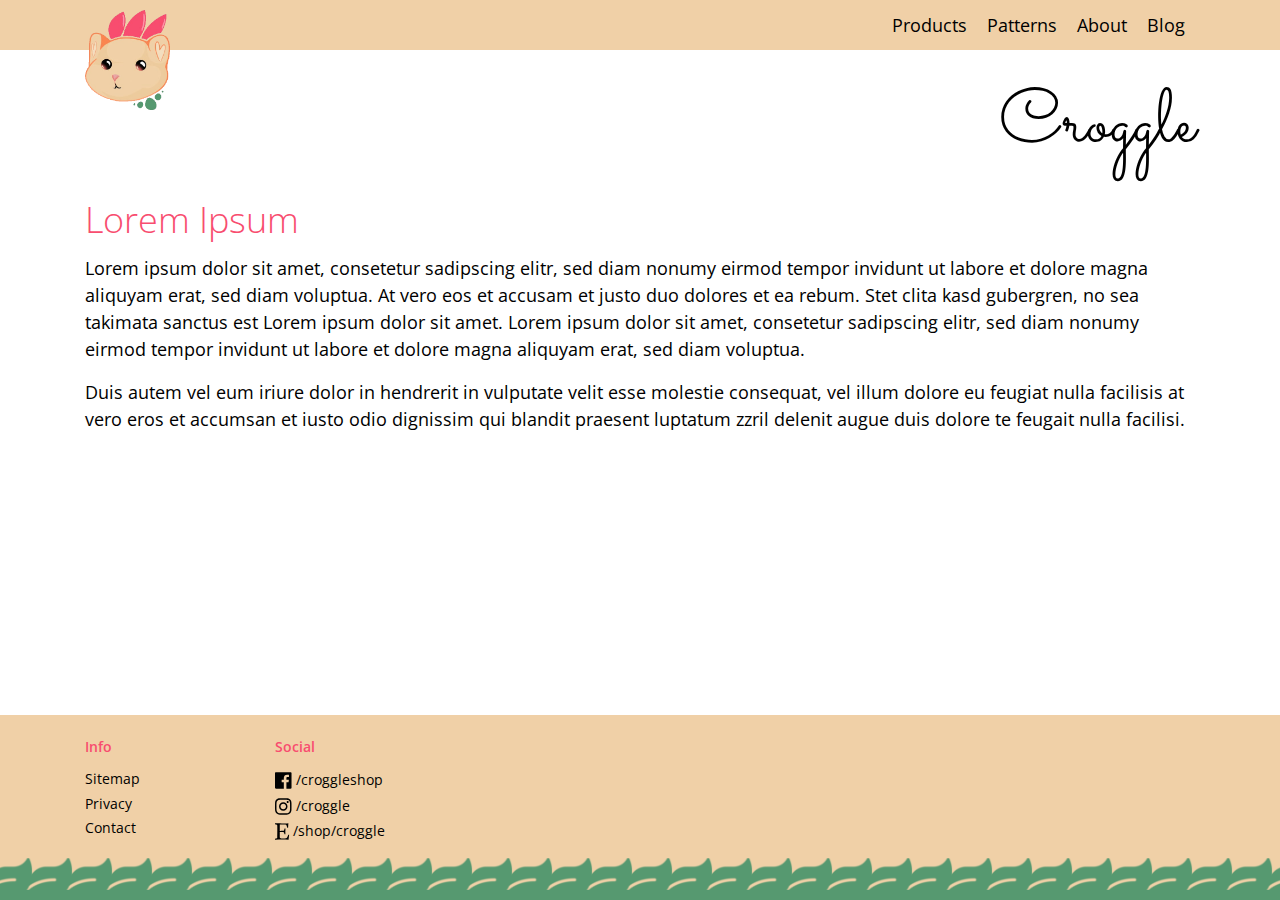
==== croggle/index.html @ 1fd6a3bf "add croggle to pages" ====
<!DOCTYPE html>
<html lang="en">
	<head>
		<meta charset="utf-8" />
		<meta name="viewport" content="width=device-width, initial-scale=1.0">
		<title>Croggle</title>
		<link href="https://fonts.googleapis.com/css?family=Open+Sans|Sacramento" rel="stylesheet">
		<link rel="stylesheet" href="css/app.css" />
		<script src="js/app.js"></script>
	</head>
	<body>
		
	<header><div class="bar">
	<div class="container nav-wrapper">
		<nav>
			
			<input type="checkbox" id="menu-trigger" class="menu-trigger" />
			<a href="/index.html">
				<img class="logo" src="img/logo-small.png" alt="Croggle" />
			</a>
			<label for="menu-trigger">
				<span>
					<i class="fas fa-bars"></i>
				</span>
			</label>
			<ul class="menu"><li ><a href="products.html"><span>Products</span></a></li><li ><a href="patterns.html"><span>Patterns</span></a></li><li ><a href="about.html"><span>About</span></a></li><li ><a href="blog.html"><span>Blog</span></a></li></ul>
		</nav>
	</div>
</div>
</header>
	</header>
	<main class="container">
		<div class="page-header">
			<h1>Croggle</h1>
		</div>
		
	<h2>Lorem Ipsum</h2>
	<p>
		Lorem ipsum dolor sit amet, consetetur sadipscing elitr, sed diam nonumy eirmod tempor invidunt ut labore et dolore magna aliquyam erat, sed diam voluptua. At vero eos et accusam et justo duo dolores et ea rebum. Stet clita kasd gubergren, no sea takimata sanctus est Lorem ipsum dolor sit amet. Lorem ipsum dolor sit amet, consetetur sadipscing elitr, sed diam nonumy eirmod tempor invidunt ut labore et dolore magna aliquyam erat, sed diam voluptua.
	</p>
	<p>
		Duis autem vel eum iriure dolor in hendrerit in vulputate velit esse molestie consequat, vel illum dolore eu feugiat nulla facilisis at vero eros et accumsan et iusto odio dignissim qui blandit praesent luptatum zzril delenit augue duis dolore te feugait nulla facilisi.
	</p>

	</main>
	<footer><div class="bar">
	<div class="container">
		<div class="row">
			<div class="col col-xs-6 col-sm-3 col-lg-2">
				<ul>
					<li><h4>Info</h4></li>
					<li><a href="#">Sitemap</a></li>
					<li><a href="#">Privacy</a></li>
					<li><a href="#">Contact</a></li>
				</ul>
			</div>
			<div class="col col-xs-6 col-sm-3 col-lg-2">
				<ul>
					<li><h4>Social</h4></li>
					<li>
						<a href="https://www.facebook.com/croggleshop/" target="_blank">
							<i class="fab fa-facebook icon"></i> <span>/croggleshop</span>
						</a>
					</li>
					<li>
						<a href="https://www.instagram.com/croggle/" target="_blank">
							<i class="fab fa-instagram icon"></i> <span>/croggle</span>
						</a>
					</li>
					<li>
						<a href="https://www.etsy.com/shop/croggle" target="_blank">
							<i class="fab fa-etsy icon"></i> <span>/shop/croggle</span>
						</a>
					</li>
				</ul>
			</div>
		</div>
	</div>
</div>
</footer>

	</body>
</html>
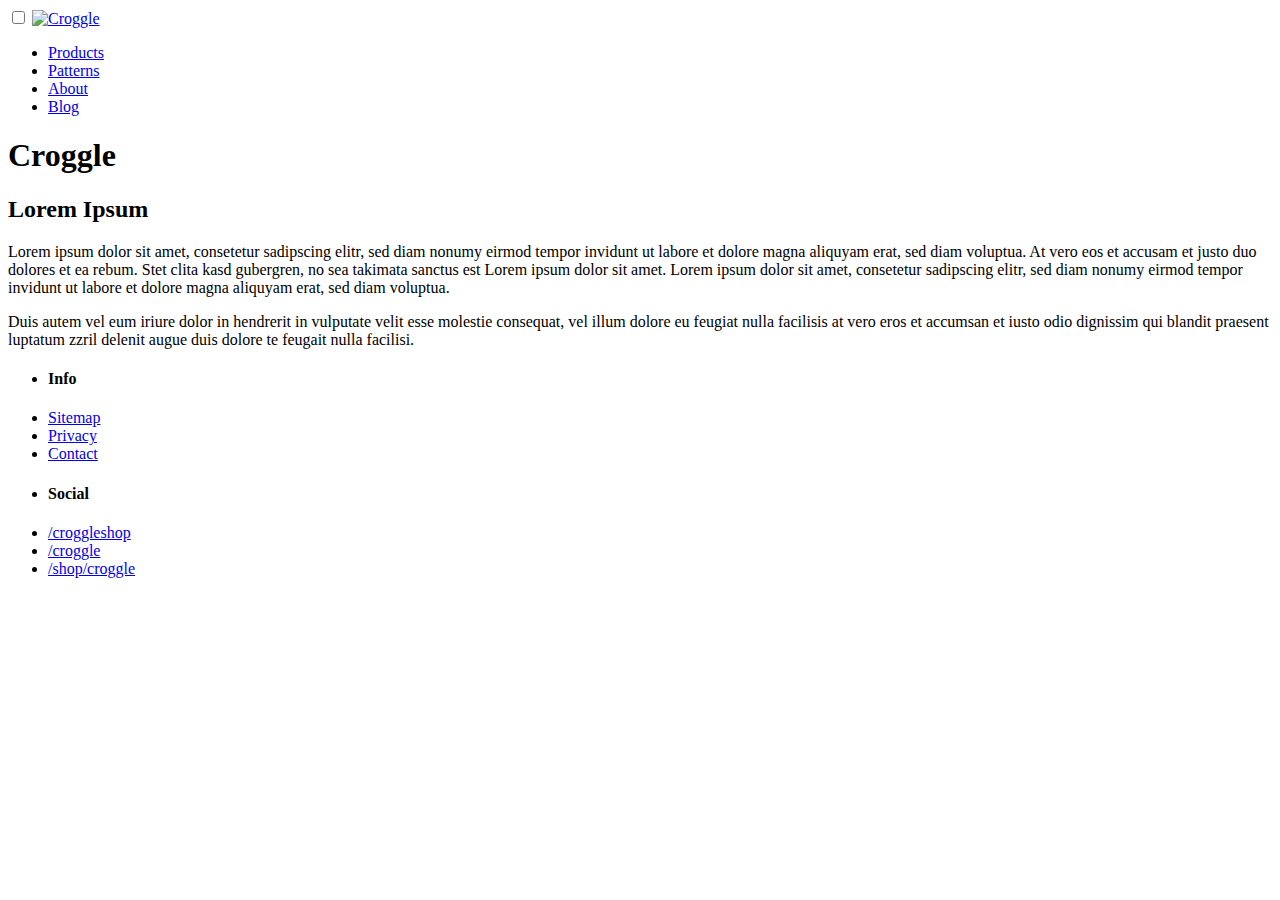
==== commit cdc2b390: "update croggle" ====
--- a/croggle/index.html
+++ b/croggle/index.html
@@ -4,6 +4,7 @@
 		<meta charset="utf-8" />
 		<meta name="viewport" content="width=device-width, initial-scale=1.0">
 		<title>Croggle</title>
+		<base href="/" />
 		<link href="https://fonts.googleapis.com/css?family=Open+Sans|Sacramento" rel="stylesheet">
 		<link rel="stylesheet" href="css/app.css" />
 		<script src="js/app.js"></script>
@@ -15,7 +16,7 @@
 		<nav>
 			
 			<input type="checkbox" id="menu-trigger" class="menu-trigger" />
-			<a href="/index.html">
+			<a href="index.html">
 				<img class="logo" src="img/logo-small.png" alt="Croggle" />
 			</a>
 			<label for="menu-trigger">
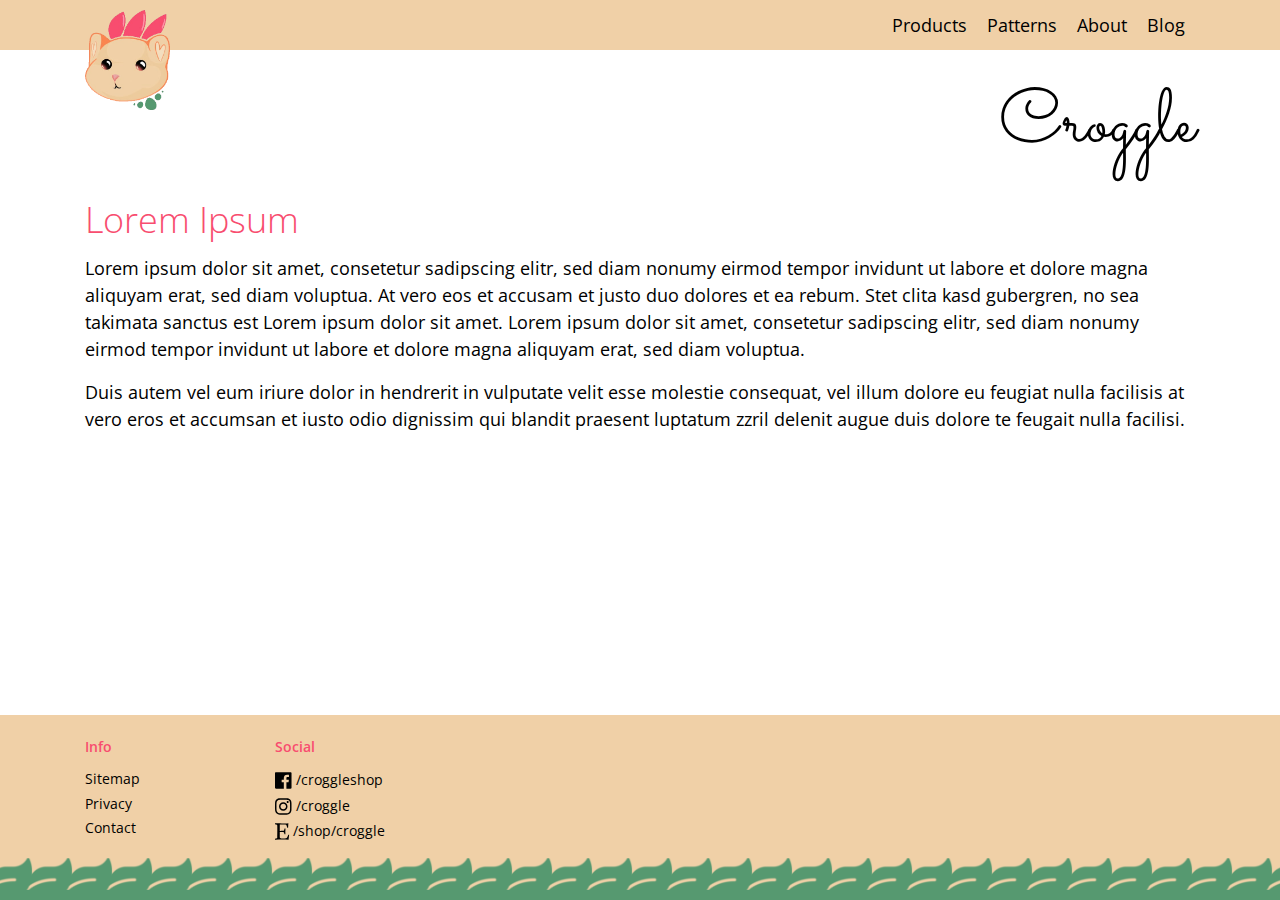
==== commit 403305a1: "update croggle" ====
--- a/croggle/index.html
+++ b/croggle/index.html
@@ -4,7 +4,6 @@
 		<meta charset="utf-8" />
 		<meta name="viewport" content="width=device-width, initial-scale=1.0">
 		<title>Croggle</title>
-		<base href="/" />
 		<link href="https://fonts.googleapis.com/css?family=Open+Sans|Sacramento" rel="stylesheet">
 		<link rel="stylesheet" href="css/app.css" />
 		<script src="js/app.js"></script>
